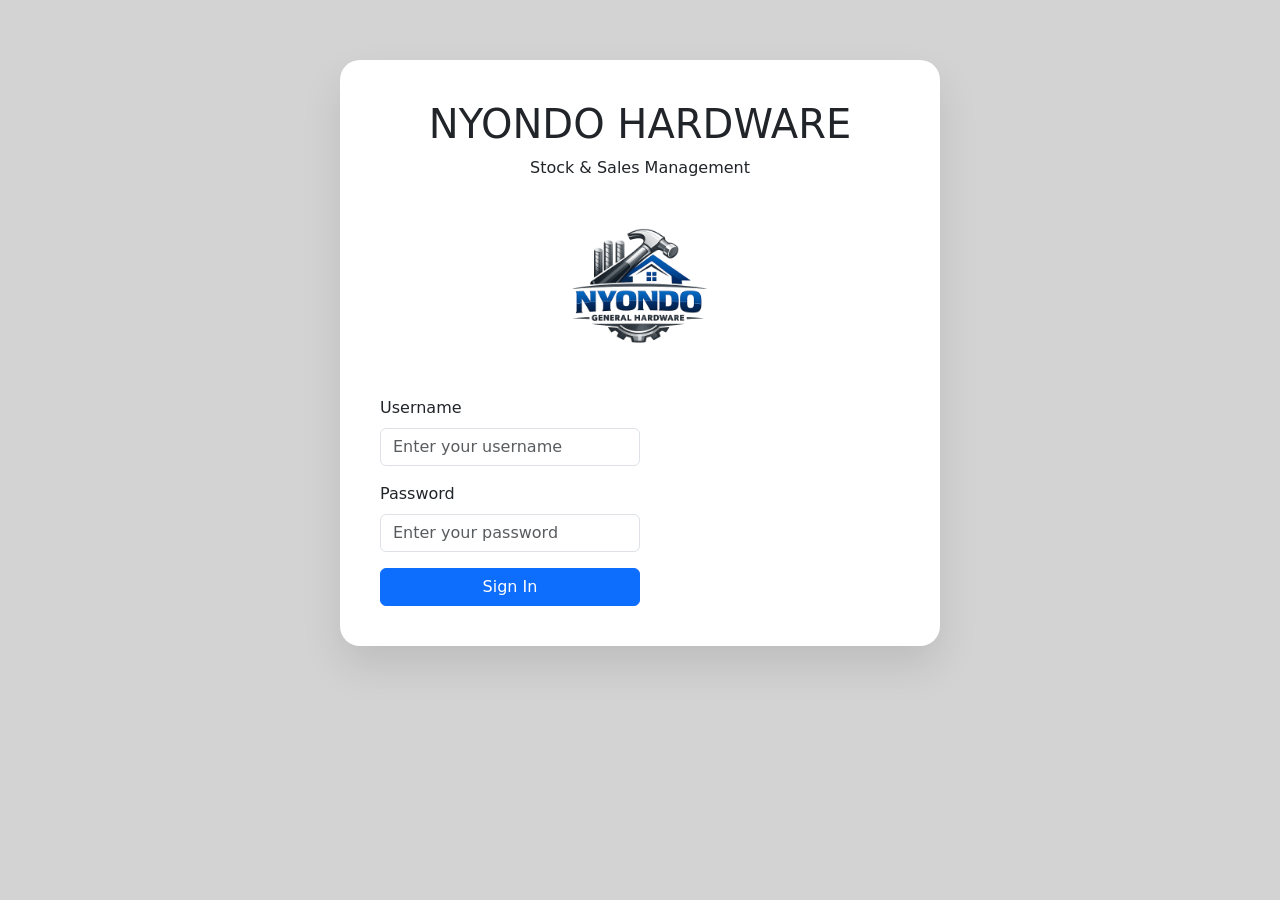
==== nyondoapp/templates/login.html @ 3a9fb571 "nyondo project" ====
<!doctype html>
<html lang="en">
  <head>
    <meta charset="utf-8">
    <meta name="viewport" content="width=device-width, initial-scale=1">
    <title>Login</title>
    <link href="https://cdn.jsdelivr.net/npm/bootstrap@5.3.8/dist/css/bootstrap.min.css" rel="stylesheet" integrity="sha384-sRIl4kxILFvY47J16cr9ZwB07vP4J8+LH7qKQnuqkuIAvNWLzeN8tE5YBujZqJLB" crossorigin="anonymous">
    <link rel="stylesheet" href="../static/login.css">
  </head>
  <body>
    <div class="container-fluid">
        <form class="form-box">
            <h1>NYONDO HARDWARE</h1>
            <p>Stock & Sales Management</p>
            <div class="logo-container"><img src="../static/images/logo.png" alt="logo" width="200"></div>
  <div class="mb-3">
    <label for="exampleInputusername" class="form-label">Username</label>
    <input type="text" class="form-control" id="exampleInputusername" aria-describedby="username" placeholder="Enter your username">
  </div>
  <div class="mb-3">
    <label for="exampleInputPassword1" class="form-label">Password</label>
    <input type="password" class="form-control" id="exampleInputPassword1" placeholder="Enter your password">
  </div>
<div class="d-grid gap-2 mx-auto">
  <button class="btn btn-primary" type="button">Sign In</button>
</div>
</form>
    </div>
    












    <script src="https://cdn.jsdelivr.net/npm/bootstrap@5.3.8/dist/js/bootstrap.bundle.min.js" integrity="sha384-FKyoEForCGlyvwx9Hj09JcYn3nv7wiPVlz7YYwJrWVcXK/BmnVDxM+D2scQbITxI" crossorigin="anonymous"></script>
  </body>
</html>
---- nyondoapp/static/login.css ----
body{
    background-color: lightgray;
}
.form-box{
    max-width: 600px;
    margin: 60px auto;
    box-shadow: 0 20px 40px rgba(0, 0, 0, 0.1);
    padding: 40px;
    background-color: #fff;
    border-radius: 20px;
}
.form-control{
    width: 50%;
}
.btn-primary{
    margin-right: 50%;
}
p,h1{
    text-align: center;
}
.logo{
    display: block;
    margin: 0 auto;
}
.logo-container{
    text-align: center;
}
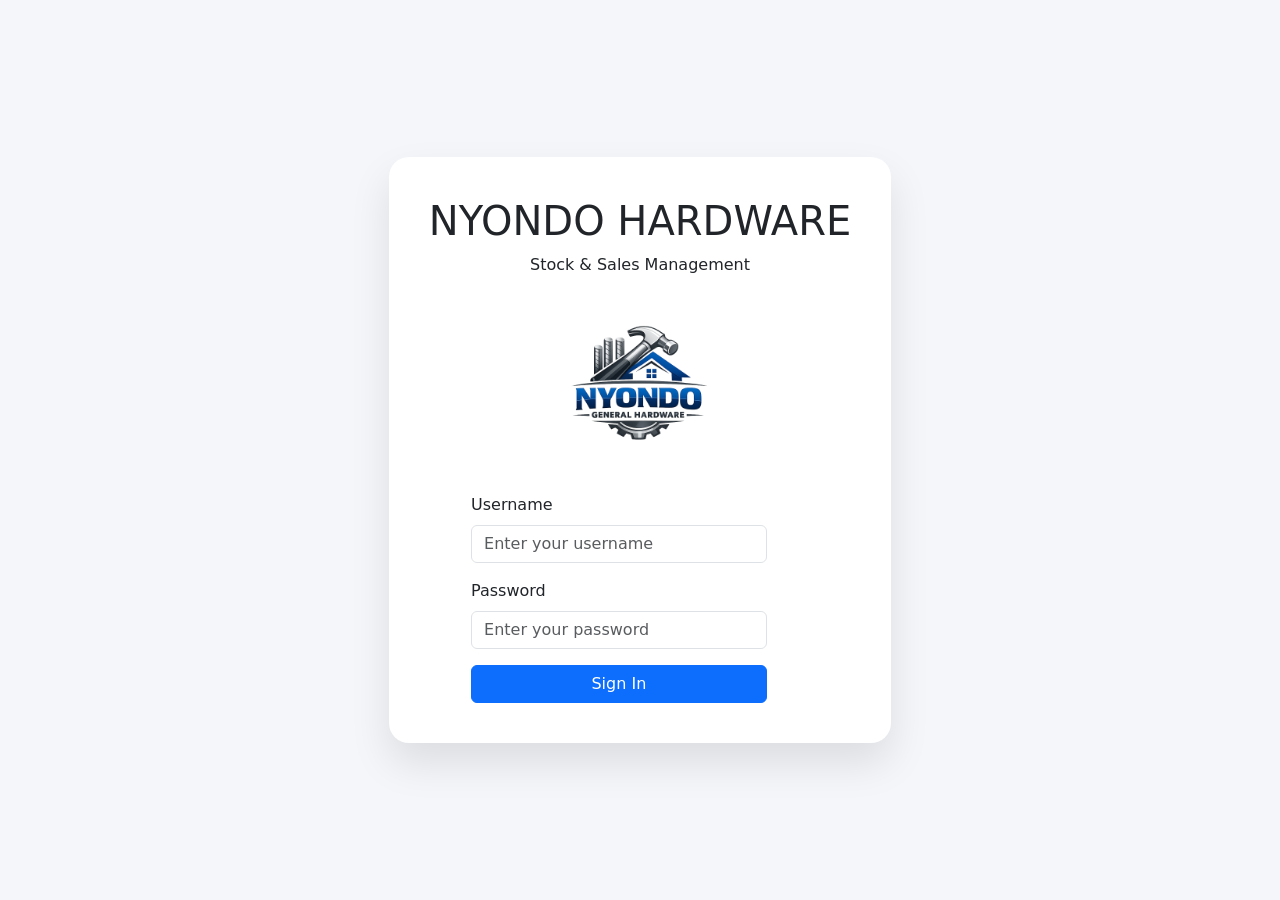
==== commit 9d42e2c3: "new changes" ====
--- a/nyondoapp/templates/login.html
+++ b/nyondoapp/templates/login.html
@@ -14,15 +14,15 @@
             <p>Stock & Sales Management</p>
             <div class="logo-container"><img src="../static/images/logo.png" alt="logo" width="200"></div>
   <div class="mb-3">
-    <label for="exampleInputusername" class="form-label">Username</label>
+    <label for="exampleInputusername" class="form-label w-100">Username</label>
     <input type="text" class="form-control" id="exampleInputusername" aria-describedby="username" placeholder="Enter your username">
   </div>
   <div class="mb-3">
-    <label for="exampleInputPassword1" class="form-label">Password</label>
+    <label for="exampleInputPassword1" class="form-label w-100">Password</label>
     <input type="password" class="form-control" id="exampleInputPassword1" placeholder="Enter your password">
   </div>
 <div class="d-grid gap-2 mx-auto">
-  <button class="btn btn-primary" type="button">Sign In</button>
+ <a href="{% url 'dashboardsales' %}"><button class="btn btn-primary" type="button">Sign In</button></a>
 </div>
 </form>
     </div>
--- a/nyondoapp/static/login.css
+++ b/nyondoapp/static/login.css
@@ -1,5 +1,11 @@
+.container-fluid{
+    display: flex;
+    justify-content: center;
+    align-items: center;
+    height: 100vh;
+}
 body{
-    background-color: lightgray;
+    background-color: #f4f6f9;
 }
 .form-box{
     max-width: 600px;
@@ -10,10 +16,13 @@
     border-radius: 20px;
 }
 .form-control{
-    width: 50%;
+    width: 70%;
+    margin-left: 10%;
 }
 .btn-primary{
     margin-right: 50%;
+    width: 70%;
+    margin-left: 10%;
 }
 p,h1{
     text-align: center;
@@ -24,4 +33,11 @@
 }
 .logo-container{
     text-align: center;
-}+}
+/* .input-section{
+    align-items: center;
+
+} */
+ .form-label{
+    margin-left: 10%;
+ }
